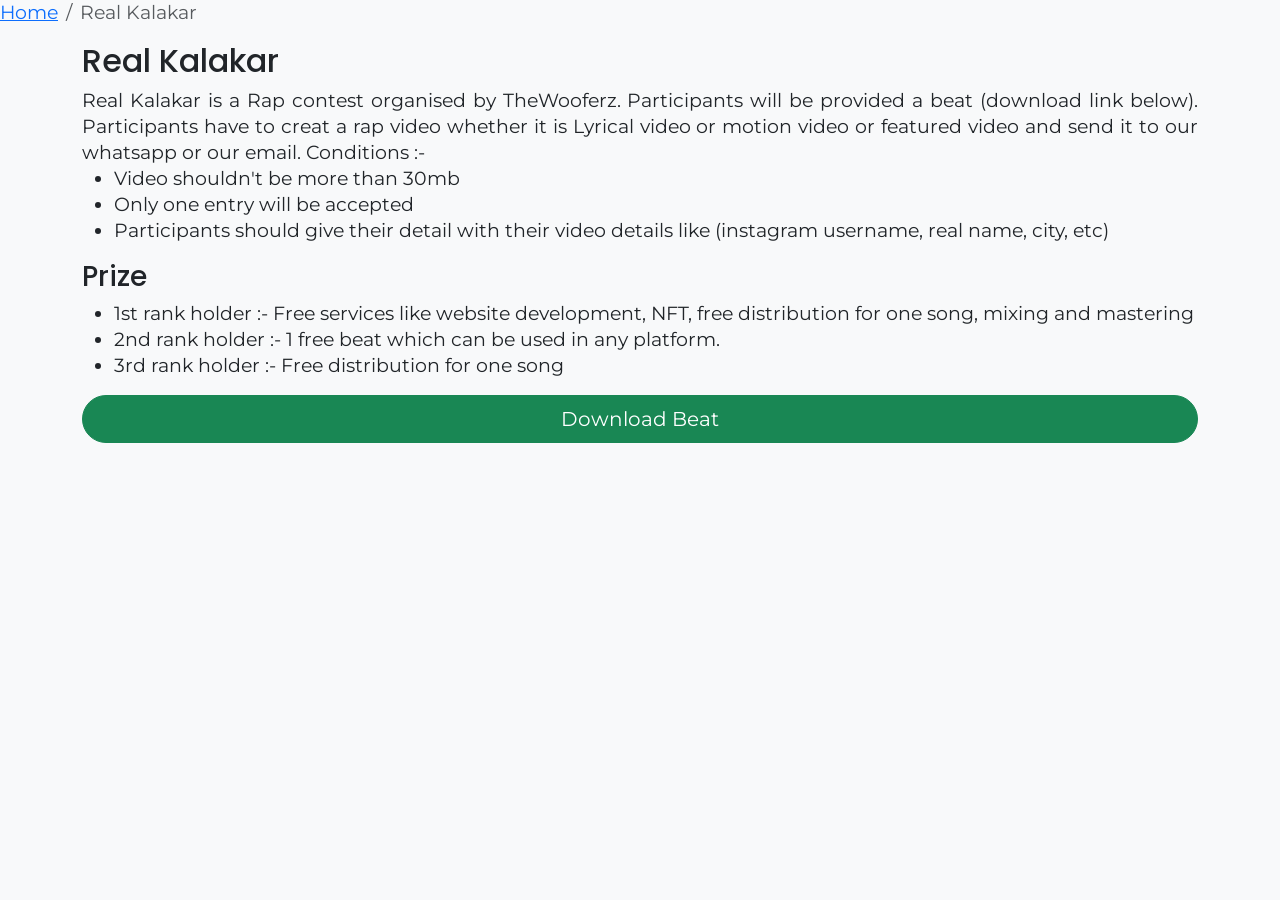
==== contest.html @ 1f2b9246 "contest added" ====
<!DOCTYPE html>
<html lang="en">
  <head>
    <meta charset="UTF-8">
    <meta http-equiv="X-UA-Compatible" content="IE=edge">
    <meta name="viewport" content="width=device-width, initial-scale=1.0">
    <title>Real Kalakar - TheWooferz</title>
    <meta charset="UTF-8">
    <meta name="description" content="Real Kalakar is a Music Contest which is organised by TeWooferz.">
    <meta name="robots" content="index, follow">
    <meta name="viewport" content="width=device-width, initial-scale=1.0">
    <meta name="keywords" content="music, Rap,  HipHop, NFT for music, NFT, website for artist, artist, songs, eminem, hiphop artist, website for artist, music production, mixing, mastering, lyrics">
    		<link rel="stylesheet" href="bootstrap-footer-20/css/ionicons.min.css">
    		<link rel="stylesheet" href="bootstrap-footer-20/css/style.css">
    <link rel="stylesheet" href="https://fonts.googleapis.com/css?family=Montserrat">
    <link href="https://cdn.jsdelivr.net/npm/bootstrap@5.0.1/dist/css/bootstrap.min.css" rel="stylesheet" integrity="sha384-+0n0xVW2eSR5OomGNYDnhzAbDsOXxcvSN1TPprVMTNDbiYZCxYbOOl7+AMvyTG2x" crossorigin="anonymous">
    <link rel="stylesheet" href="https://cdnjs.cloudflare.com/ajax/libs/font-awesome/5.15.3/css/all.min.css" referrerpolicy="no-referrer" />
        <link href="https://fonts.googleapis.com/css?family=Poppins:300,400,500,600,700,800,900" rel="stylesheet">
    <link href="https://fonts.googleapis.com/css?family=Nunito+Sans:300,400,600,700&display=swap" rel="stylesheet">
	

    <link rel="stylesheet" href="./src/style.css">
  </head>
  <body class="bg-light">
    
    
    <nav aria-label="breadcrumb">
      <ol class="breadcrumb">
        <li class="breadcrumb-item"><a href="https://www.thewooferz.ml">Home</a></li>
        <li class="breadcrumb-item active" aria-current="page">Real Kalakar</li>
      </ol>
    </nav>

    <div class="container">
      <h2>Real Kalakar</h2>
       Real Kalakar is a Rap contest organised by TheWooferz. Participants will be provided a beat (download link below). Participants have to creat a rap video whether it is Lyrical video or motion video or featured video and send it to our whatsapp or our email. 
       Conditions :-
       <ul>
         <li>Video shouldn't be more than 30mb</li>
         <li>Only one entry will be accepted</li>
         <li>Participants should give their detail with their video details like (instagram username, real name, city, etc) </li>
       </ul>
       <div>
         <h3>Prize</h3>
         <ul>
           <li>1st rank holder :- Free services like website development, NFT, free distribution for one song, mixing and mastering</li>
           <li>2nd rank holder :- 1 free beat which can be used in any platform. </li>
           <li>3rd rank holder :- Free distribution for one song</li>
         </ul>
       </div>
    </div>
    <div class="container mb-3">
    <a href="Real Kalakaar Contest.wav" class="btn btn-success btn-block btn-lg" style="border-radius: 50px">Download Beat</a>
    </div>
 
    <script defer src="https://cdn.jsdelivr.net/npm/bootstrap@5.0.1/dist/js/bootstrap.bundle.min.js" integrity="sha384-gtEjrD/SeCtmISkJkNUaaKMoLD0//ElJ19smozuHV6z3Iehds+3Ulb9Bn9Plx0x4" crossorigin="anonymous"></script>
    <script defer src="https://cdnjs.cloudflare.com/ajax/libs/jquery/3.6.0/jquery.min.js" referrerpolicy="no-referrer"></script>
    <script defer src="./src/main.js"></script>
        <script src="js/jquery.min.js"></script>
        <script src="js/popper.js"></script>
        <script src="js/bootstrap.min.js"></script>
        <script src="js/main.js"></script>
  </body>
</html>
---- src/style.css ----
:root {
  --dark: #292b2c;
  --light: #f7f7f7;
  --medium: #d3d3d3;
  --primary: #ffa25e;
}

body {
  background-color: var(--light);
  font-family: "Montserrat", serif;
  font-size: 1.2em;
  line-height: 1.35em;
  text-align: justify;
}

.header {
  
  margin-bottom: -2em
}

.heading {
  border-bottom: 0.125em solid tomato;
  width: 20%
}
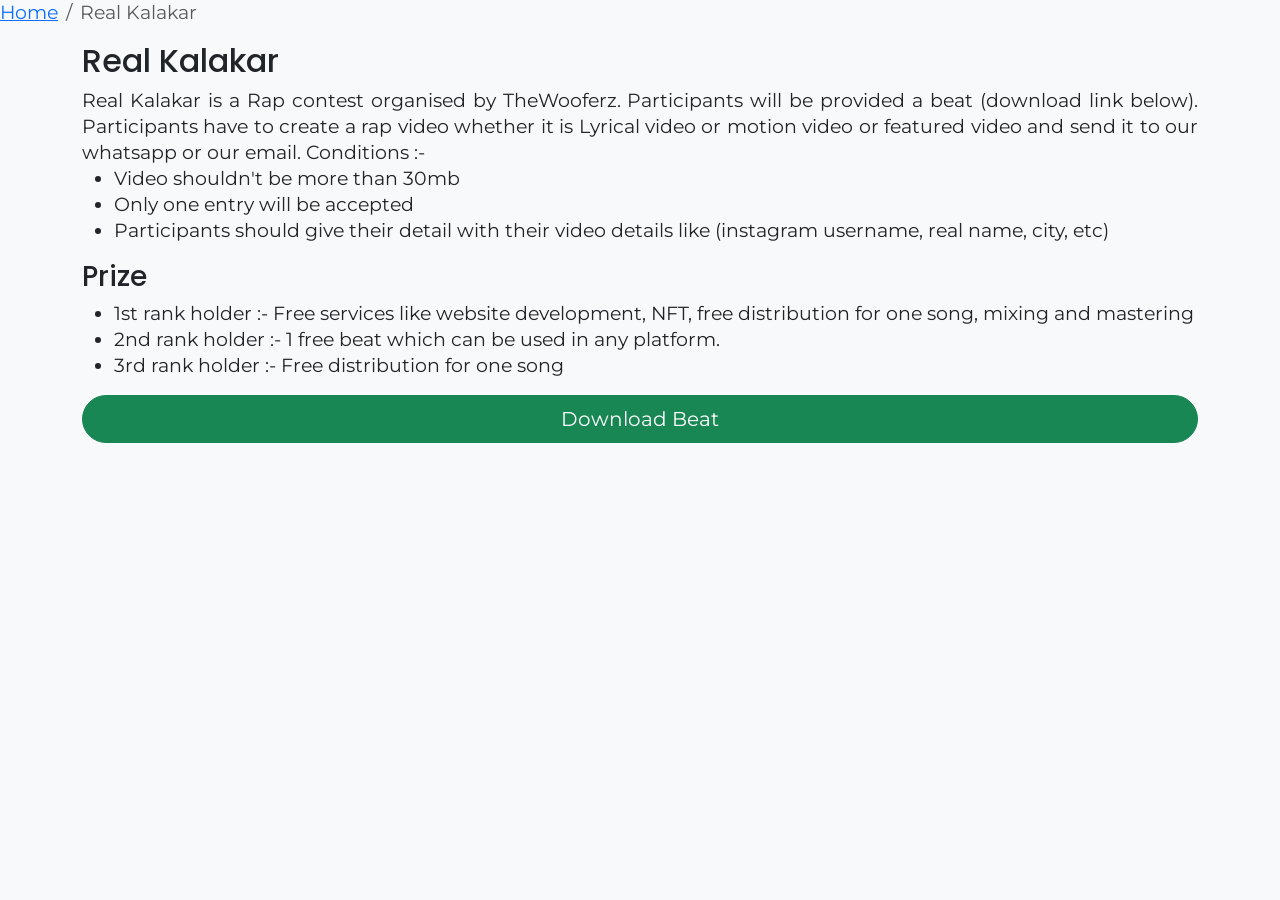
==== commit 15d1626b: "" ====
--- a/contest.html
+++ b/contest.html
@@ -33,7 +33,7 @@
 
     <div class="container">
       <h2>Real Kalakar</h2>
-       Real Kalakar is a Rap contest organised by TheWooferz. Participants will be provided a beat (download link below). Participants have to creat a rap video whether it is Lyrical video or motion video or featured video and send it to our whatsapp or our email. 
+       Real Kalakar is a Rap contest organised by TheWooferz. Participants will be provided a beat (download link below). Participants have to create a rap video whether it is Lyrical video or motion video or featured video and send it to our whatsapp or our email. 
        Conditions :-
        <ul>
          <li>Video shouldn't be more than 30mb</li>
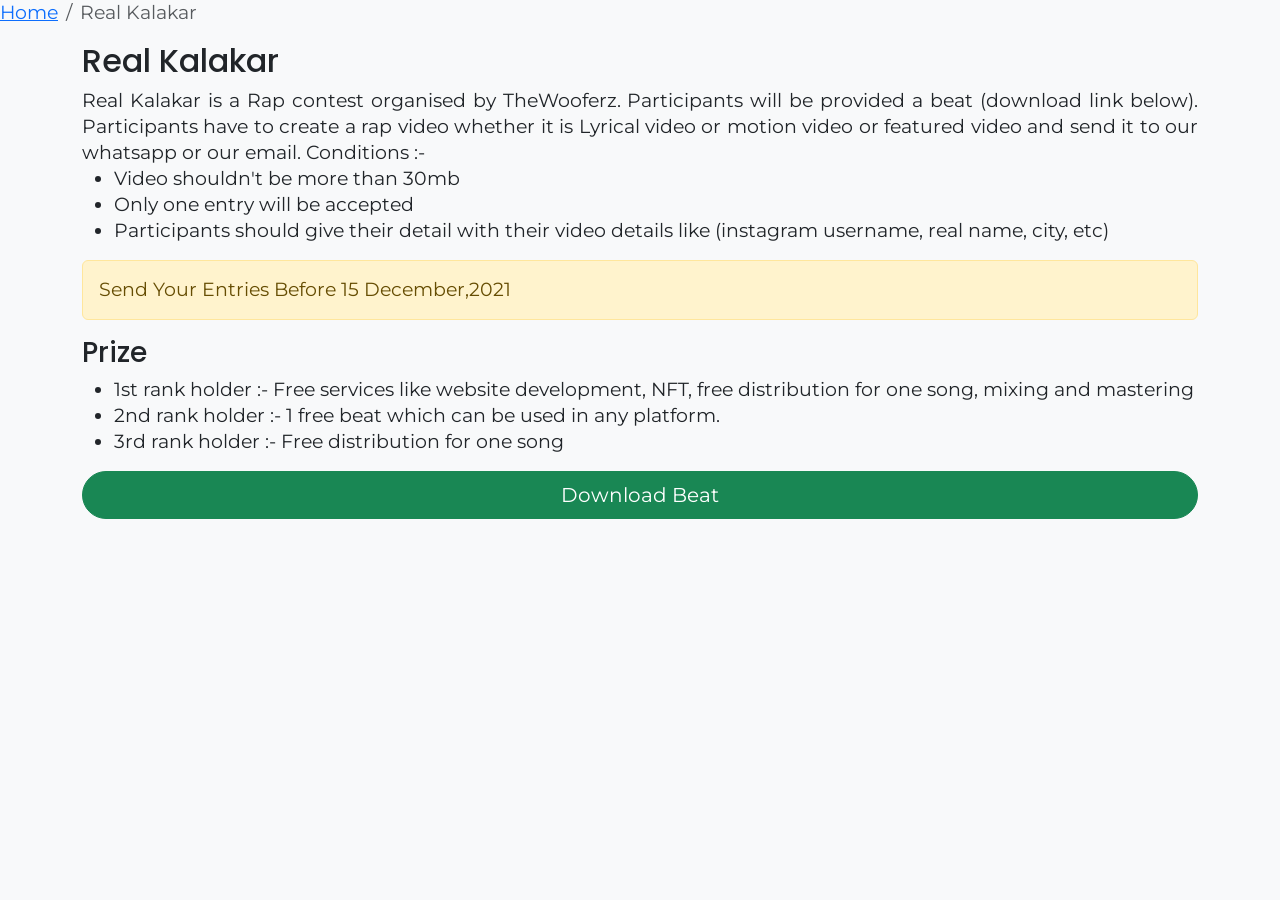
==== commit 56c9977d: "" ====
--- a/contest.html
+++ b/contest.html
@@ -41,6 +41,9 @@
          <li>Participants should give their detail with their video details like (instagram username, real name, city, etc) </li>
        </ul>
        <div>
+         <div class="alert alert-warning" role="alert">
+           Send Your Entries Before 15 December,2021
+         </div>
          <h3>Prize</h3>
          <ul>
            <li>1st rank holder :- Free services like website development, NFT, free distribution for one song, mixing and mastering</li>
